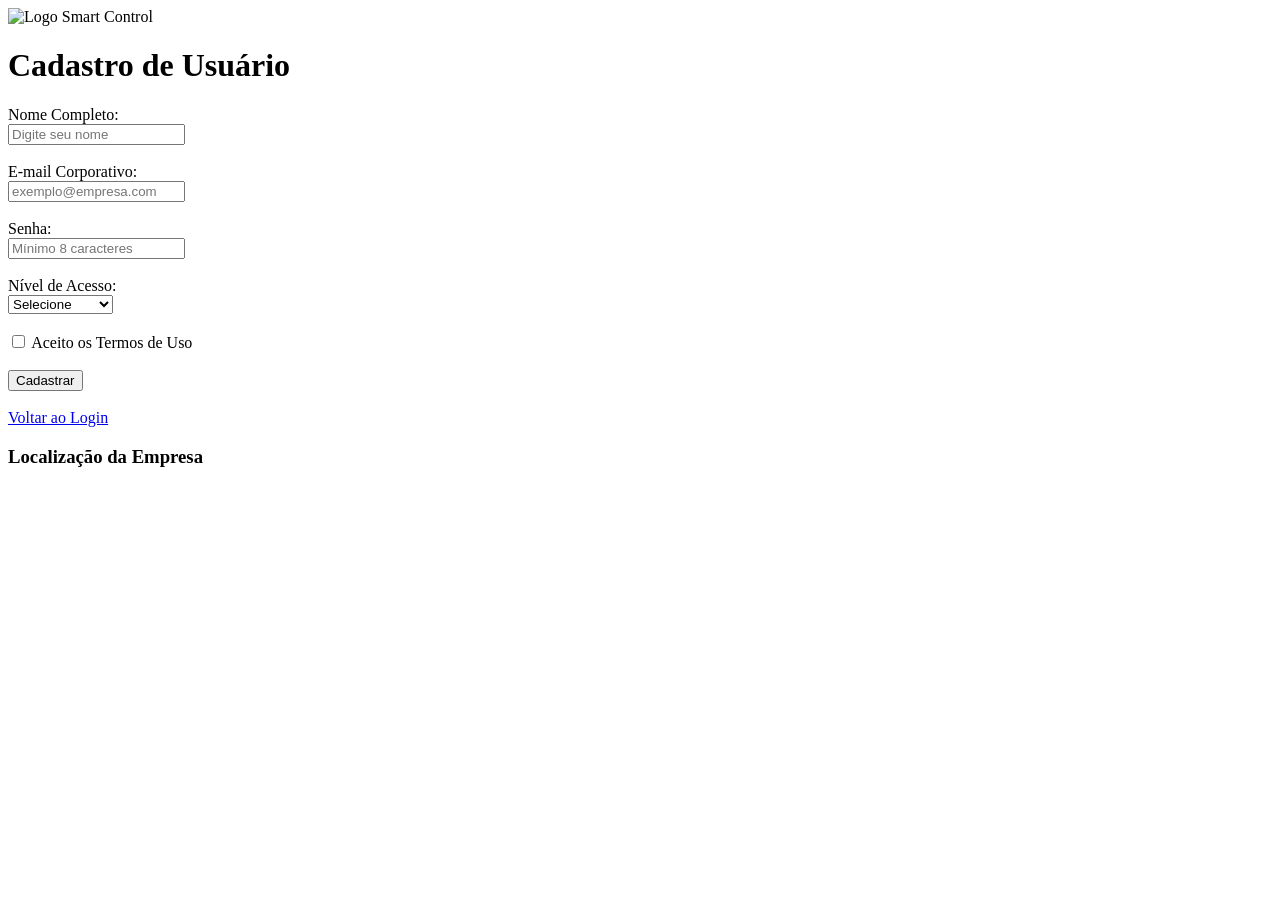
==== cadastro.html @ 92945ec0 "Finalizando o projeto HTML" ====
<!DOCTYPE html>
<html lang="pt-BR">
<head>
    <meta charset="UTF-8">
    <meta name="viewport" content="width=device-width, initial-scale=1.0">
    <link rel="stylesheet" href="style.css">
</head>

<body>

<header>
    <img src="assets/images/logo.jpeg" alt="Logo Smart Control">
    <h1>Cadastro de Usuário</h1>
</header>

<main>
    <form action="dashboard.html" method="get">

        <div>
            <label for="nome">Nome Completo:</label><br>
            <input
                type="text"
                id="nome"
                name="nome"
                placeholder="Digite seu nome"
                required>
        </div>

        <br>

        <div>
            <label for="email">E-mail Corporativo:</label><br>
            <input
                type="email"
                id="email"
                name="email"
                placeholder="exemplo@empresa.com"
                required>
        </div>

        <br>

        <div>
            <label for="senha">Senha:</label><br>
            <input
                type="password"
                id="senha"
                name="senha"
                minlength="8"
                placeholder="Mínimo 8 caracteres"
                required>
        </div>

        <br>

        <div>
            <label for="nivel">Nível de Acesso:</label><br>
            <select id="nivel" name="nivel" required>
                <option value="">Selecione</option>
                <option value="administrador">Administrador</option>
                <option value="funcionario">Funcionário</option>
                <option value="visitante">Visitante</option>
            </select>
        </div>

        <br>

        <div>
            <input
                type="checkbox"
                id="termos"
                name="termos"
                required>

            <label for="termos">
                Aceito os Termos de Uso
            </label>
        </div>

        <br>

        <button type="submit">Cadastrar</button>

    </form>

    <br>

    <a href="login.html">Voltar ao Login</a>
</main>

<footer>

    <h3>Localização da Empresa</h3>

    <iframe
        src="https://www.google.com/maps/embed?pb=!1m18!1m12!1m3!1d3656.5593856351455!2d-46.6565714!3d-23.5624147!2m3!1f0!2f0!3f0!3m2!1i1024!2i768!4f13.1!3m3!1m2!1s0x94ce59c5f67fdb79%3A0x3f76efb5d88b0d59!2sAv.%20Paulista%2C%20S%C3%A3o%20Paulo%20-%20SP!5e0!3m2!1spt-BR!2sbr!4v1700000000000!5m2!1spt-BR!2sbr"
        width="400"
        height="300"
        style="border:0;"
        allowfullscreen=""
        loading="lazy"
        referrerpolicy="no-referrer-when-downgrade">
    </iframe>

</footer>

</body>
</html>
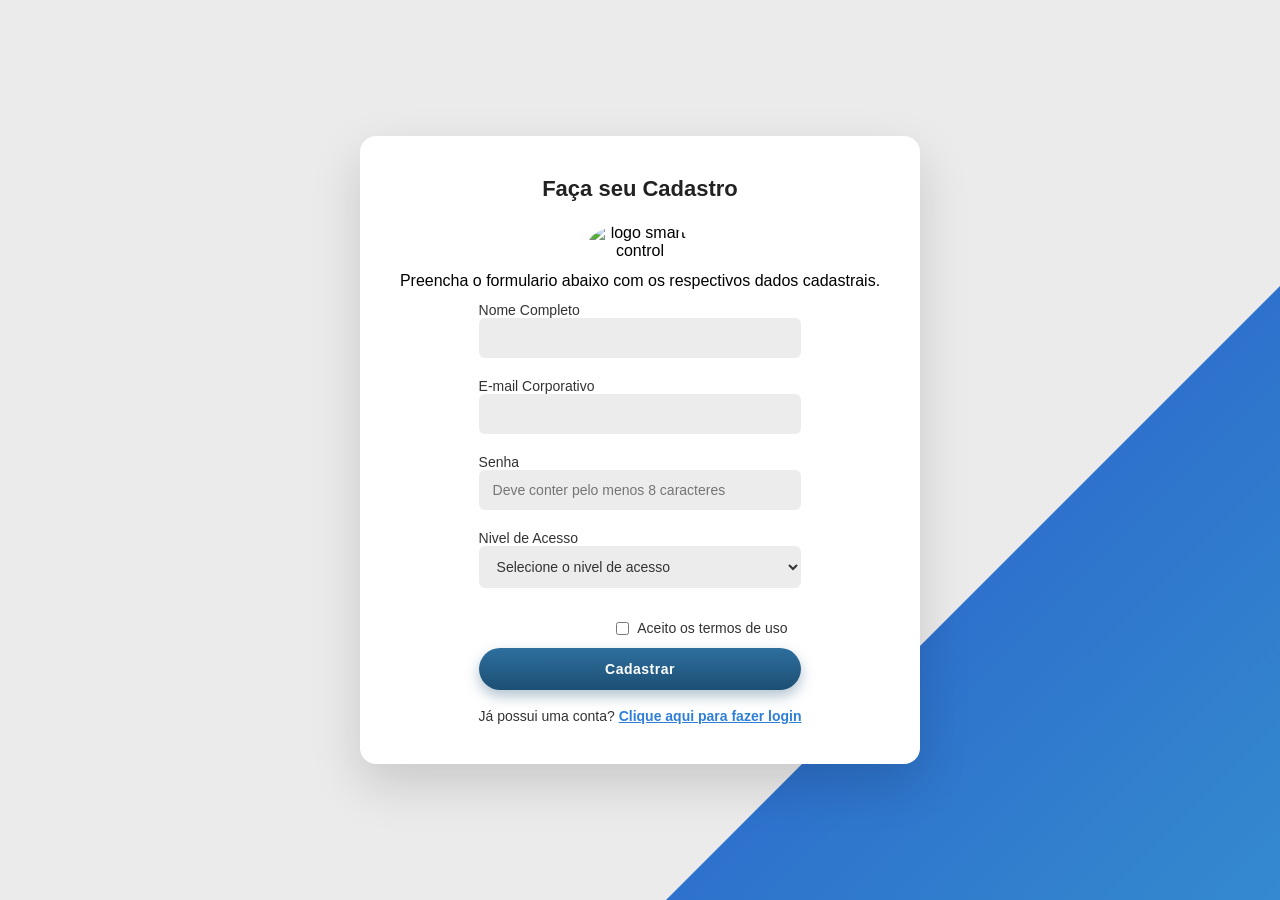
==== commit 78a3bfac: "Produção" ====
--- a/cadastro.html
+++ b/cadastro.html
@@ -1,108 +1,46 @@
 <!DOCTYPE html>
-<html lang="pt-BR">
+<html lang="pt-br">
 <head>
     <meta charset="UTF-8">
     <meta name="viewport" content="width=device-width, initial-scale=1.0">
-    <link rel="stylesheet" href="style.css">
+    <title>Cadastro Smart Control</title>
+    <link rel="stylesheet" href="assets/css/cadastro.css">
 </head>
-
 <body>
 
-<header>
-    <img src="assets/images/logo.jpeg" alt="Logo Smart Control">
-    <h1>Cadastro de Usuário</h1>
-</header>
+    <main class="container">
+        <div class="card" id= info-cadastro>
+            <h1>Faça seu Cadastro</h1>
+            <img src="assets/images/logo_transparent.png" alt="logo smart control">
+            <p>Preencha o formulario abaixo com os respectivos dados cadastrais.</p>
+            <form method="get" action="dashboard.html">
+                <label for="nome">Nome Completo</label>
+                <input type="text" name="nome" id="nome" required>
 
-<main>
-    <form action="dashboard.html" method="get">
+                <label for="email">E-mail Corporativo</label>
+                <input type="email" name="email" id="email" required>
 
-        <div>
-            <label for="nome">Nome Completo:</label><br>
-            <input
-                type="text"
-                id="nome"
-                name="nome"
-                placeholder="Digite seu nome"
-                required>
+                <label for="senha">Senha</label>
+                <input type="password" name="senha" id="senha" placeholder="Deve conter pelo menos 8 caracteres" minlength="8">
+
+                <label for="nivel_acesso">Nivel de Acesso</label>
+                <select name="nivel_acesso" id="nivel_acesso" required>
+                    <option value="">Selecione o nivel de acesso</option>
+                    <option value="admin">Administrador</option>
+                    <option value="user">Usuário</option>
+                </select>
+
+                
+                <label for="termos" class="label-termos">
+                    <input type="checkbox" id="termos">
+                    Aceito os termos de uso
+                </label>
+
+                <button type="submit">Cadastrar</button>
+                <p>Já possui uma conta? <a href="index.html">Clique aqui para fazer login</a></p>
+            </form>
         </div>
 
-        <br>
-
-        <div>
-            <label for="email">E-mail Corporativo:</label><br>
-            <input
-                type="email"
-                id="email"
-                name="email"
-                placeholder="exemplo@empresa.com"
-                required>
-        </div>
-
-        <br>
-
-        <div>
-            <label for="senha">Senha:</label><br>
-            <input
-                type="password"
-                id="senha"
-                name="senha"
-                minlength="8"
-                placeholder="Mínimo 8 caracteres"
-                required>
-        </div>
-
-        <br>
-
-        <div>
-            <label for="nivel">Nível de Acesso:</label><br>
-            <select id="nivel" name="nivel" required>
-                <option value="">Selecione</option>
-                <option value="administrador">Administrador</option>
-                <option value="funcionario">Funcionário</option>
-                <option value="visitante">Visitante</option>
-            </select>
-        </div>
-
-        <br>
-
-        <div>
-            <input
-                type="checkbox"
-                id="termos"
-                name="termos"
-                required>
-
-            <label for="termos">
-                Aceito os Termos de Uso
-            </label>
-        </div>
-
-        <br>
-
-        <button type="submit">Cadastrar</button>
-
-    </form>
-
-    <br>
-
-    <a href="login.html">Voltar ao Login</a>
-</main>
-
-<footer>
-
-    <h3>Localização da Empresa</h3>
-
-    <iframe
-        src="https://www.google.com/maps/embed?pb=!1m18!1m12!1m3!1d3656.5593856351455!2d-46.6565714!3d-23.5624147!2m3!1f0!2f0!3f0!3m2!1i1024!2i768!4f13.1!3m3!1m2!1s0x94ce59c5f67fdb79%3A0x3f76efb5d88b0d59!2sAv.%20Paulista%2C%20S%C3%A3o%20Paulo%20-%20SP!5e0!3m2!1spt-BR!2sbr!4v1700000000000!5m2!1spt-BR!2sbr"
-        width="400"
-        height="300"
-        style="border:0;"
-        allowfullscreen=""
-        loading="lazy"
-        referrerpolicy="no-referrer-when-downgrade">
-    </iframe>
-
-</footer>
-
+    </main>
 </body>
 </html>
--- a/assets/css/cadastro.css
+++ b/assets/css/cadastro.css
@@ -0,0 +1,181 @@
+* {
+    box-sizing: border-box;
+    margin: 0;
+    padding: 0;
+  }
+  
+body {
+    min-height: 100vh;
+    display: flex;
+    align-items: center;
+    justify-content: center;
+    background: #ebebeb;
+    font-family: 'Segoe UI', Arial, sans-serif;
+    position: relative;
+    overflow: hidden;
+}
+  
+body::before {
+    content: "";
+    position: fixed;
+    bottom: -10%;
+    right: -10%;
+    width: 65vw;
+    height: 65vw;
+    max-width: 900px;
+    max-height: 900px;
+    background: linear-gradient(135deg, #2450ca, #3793cf);
+    clip-path: polygon(100% 0, 100% 100%, 0 100%);
+    z-index: 0;
+}
+
+.container {
+    position: relative;
+    z-index: 1;
+    display: flex;
+    align-items: center;
+    justify-content: center;
+    gap: 24px;
+}
+  
+.card {
+    background: #fff;
+    border-radius: 16px;
+    box-shadow: 0 20px 50px rgba(0, 0, 0, 0.15);
+    padding: 40px;
+    width: 100%;
+    height: stretch;
+}
+
+#info-cadastro {
+    text-align: center;
+    display: flex;
+    flex-direction: column;
+    align-items: center;
+    gap: 12px;
+}
+  
+#info-cadastro h1 {
+    font-size: 22px;
+    font-weight: 700;
+    color: #222;
+}
+  
+#info-cadastro h2 {
+    font-size: 16px;
+    font-weight: 600;
+    color: #333;
+    padding-bottom: 10px;
+    border-bottom: 3px solid #2450ca;
+}
+  
+#info-cadastro img {
+    margin-top: 10px;
+    border-radius: 50%;
+    width: 8vw;
+}
+  
+form {
+    display: flex;
+    flex-direction: column;
+}
+
+label {
+    display: flex;
+    align-items: center;
+    gap: 8px;
+    font-size: 14px;
+    color: #333;
+}
+
+
+input[type="email"],
+input[type="password"],
+input[type="text"] {
+    width: 100%;
+    padding: 12px 14px;
+    margin-bottom: 20px;
+    border: none;
+    border-radius: 6px;
+    background: #ececec;
+    font-size: 14px;
+    color: #333;
+}
+
+input[type="email"]:focus,
+input[type="password"]:focus
+input[type="text"]:focus {
+    outline: 2px solid #2450ca;
+}
+
+button {
+    padding: 13px;
+    border: none;
+    border-radius: 24px;
+    background: linear-gradient(180deg, #2e6f9e, #1c4f74);
+    color: #fff;
+    font-size: 14px;
+    font-weight: 700;
+    letter-spacing: 0.5px;
+    cursor: pointer;
+    box-shadow: 0 6px 14px rgba(28, 79, 116, 0.35);
+}
+
+select {
+    width: 100%;
+    padding: 12px 14px;
+    margin-bottom: 20px;
+    border: none;
+    border-radius: 6px;
+    background: #ececec;
+    font-size: 14px;
+    color: #333;
+}
+
+button:hover {
+    filter: brightness(1.05);
+}
+
+form p {
+    text-align: center;
+    font-size: 14px;
+    color: #333;
+    margin-top: 18px;
+}
+
+form p a {
+    color: #2f7fd6;
+    text-decoration: underline;
+    font-weight: 600;
+}
+
+.label-termos {
+    padding: 12px 14px;
+    color: #333;
+    justify-content: flex-end;
+}
+
+@media (max-width: 768px) {
+    .container {
+        flex-direction: column;
+        gap: 20px;
+    }
+
+    body ::before {
+        width: 100vw;
+        height: 100vw;
+        bottom: -20%;
+        right: -20%;
+    }
+    
+    .card {
+        width: 90%;
+        padding: 30px;
+    }
+  
+    #info-cadastro img {
+        width: 30vw;
+        border-radius: 50%;
+
+    }
+}
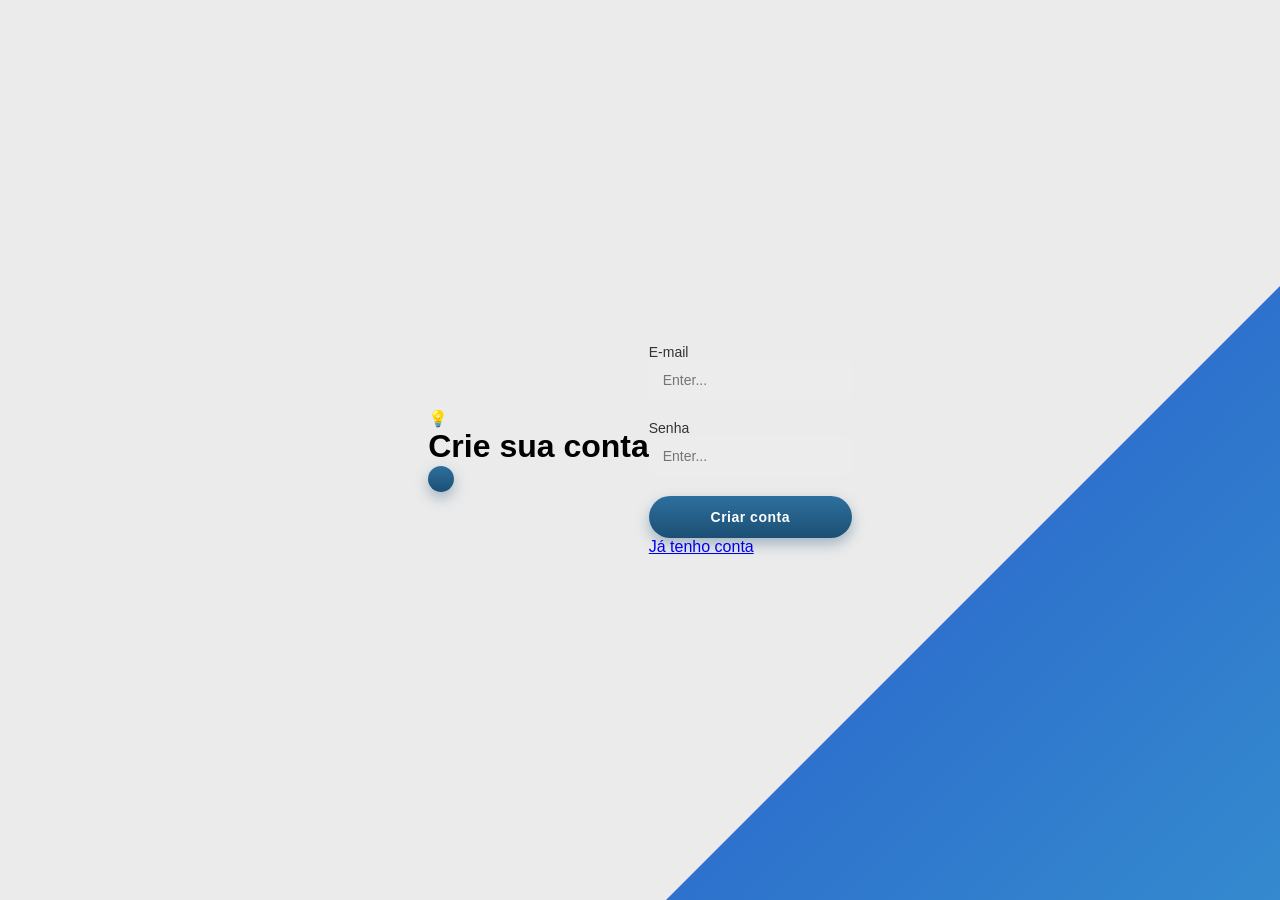
==== commit d7568bc3: "atualizando" ====
--- a/cadastro.html
+++ b/cadastro.html
@@ -1,46 +1,61 @@
 <!DOCTYPE html>
-<html lang="pt-br">
+<html lang="pt-BR">
 <head>
     <meta charset="UTF-8">
     <meta name="viewport" content="width=device-width, initial-scale=1.0">
-    <title>Cadastro Smart Control</title>
+
+    <title>Crie sua conta</title>
+
     <link rel="stylesheet" href="assets/css/cadastro.css">
 </head>
+
 <body>
 
-    <main class="container">
-        <div class="card" id= info-cadastro>
-            <h1>Faça seu Cadastro</h1>
-            <img src="assets/images/logo_transparent.png" alt="logo smart control">
-            <p>Preencha o formulario abaixo com os respectivos dados cadastrais.</p>
-            <form method="get" action="dashboard.html">
-                <label for="nome">Nome Completo</label>
-                <input type="text" name="nome" id="nome" required>
+    <header>
+        <div class="logo">
+            💡
+        </div>
 
-                <label for="email">E-mail Corporativo</label>
-                <input type="email" name="email" id="email" required>
+        <h1>Crie sua conta</h1>
+
+        <button class="menu">
+            <span></span>
+            <span></span>
+            <span></span>
+        </button>
+    </header>
+
+    <main>
+        <div class="cadastro-box">
+
+            <form>
+
+                <label for="email">E-mail</label>
+                <input 
+                    type="email" 
+                    id="email" 
+                    placeholder="Enter..."
+                >
 
                 <label for="senha">Senha</label>
-                <input type="password" name="senha" id="senha" placeholder="Deve conter pelo menos 8 caracteres" minlength="8">
+                <input 
+                    type="password" 
+                    id="senha" 
+                    placeholder="Enter..."
+                >
 
-                <label for="nivel_acesso">Nivel de Acesso</label>
-                <select name="nivel_acesso" id="nivel_acesso" required>
-                    <option value="">Selecione o nivel de acesso</option>
-                    <option value="admin">Administrador</option>
-                    <option value="user">Usuário</option>
-                </select>
+                <button type="submit" class="btn-cadastro">
+                    Criar conta
+                </button>
 
-                
-                <label for="termos" class="label-termos">
-                    <input type="checkbox" id="termos">
-                    Aceito os termos de uso
-                </label>
+            </form>
 
-                <button type="submit">Cadastrar</button>
-                <p>Já possui uma conta? <a href="index.html">Clique aqui para fazer login</a></p>
-            </form>
+            <a href="index.html" class="login-link">
+                Já tenho conta
+            </a>
+
         </div>
+    </main>
 
-    </main>
 </body>
 </html>
